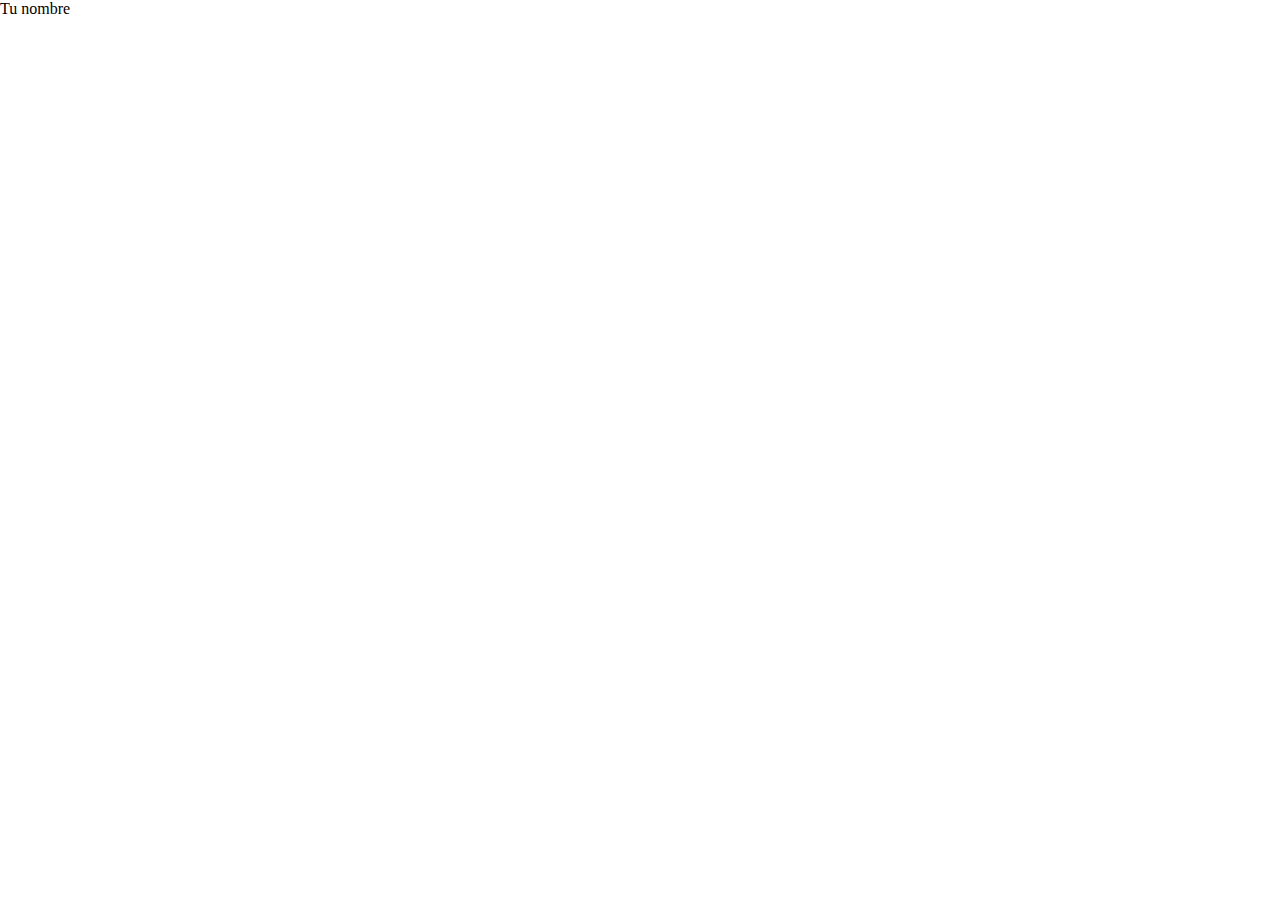
==== index.html @ 84bbcfee "proyecto 1" ====
<!DOCTYPE html>
<html lang="es">
<head>
    <meta charset="UTF-8">
    <meta http-equiv="X-UA-Compatible" content="IE=edge">
    <meta name="viewport" content="width=device-width, initial-scale=1.0">
    <title>Nombre Apellido</title>

    <!-- CSS -->
    <link rel="stylesheet" href="css/styles.css">
</head>
<body>
    <header>
        <a href="#inicio">Tu nombre</a>     
    </header>

    <!-- La estructura básica y la vinculación con CSS estan listas. A codear! 💪  -->
    <!-- En este archivo escriban su HTML -->

</body>
</html>
---- css/styles.css ----
/* En este archivo escriban su CSS */

/* Fonts */
/* Importar aquí la font */



/* Aquí les dejamos como ayuda este "reset" en el cual ajustamos algunas propiedades
*  cuyos valores asigna por defecto el navegador.
*/

/* Reset */
* {
    box-sizing: border-box;
    margin: 0;
    padding: 0;
    /* Para que el scrolleo en la one page sea suave */
    scroll-behavior: smooth;
}

/* Para quitar los puntos a los items de listas */
ul {
    list-style: none;
}

/* Para que los enlaces hereden el color de texto y no tengan subrayado */
a {
    text-decoration: none;
    color: inherit;
}

/* Este max-width es para que el contenido no se "estire" demasiado hacia los costados y
*  el margin: auto; para tenerlo centrado fácilmente ;)
*/
main {
    max-width: 1200px;
    margin: auto;
}

/* Recomendaciones! 
*  - Comenzar desde lo más general y luego ir hacia lo mas específico, asignando primero
*    "estilos generales". Una buena idea sería comenzar por el <body> ;)
*
*  - Recuerden que queremos evitar "repetir código", en CSS usando la cualidad de la herencia
*    podemos setear ciertas propiedades en un elemento padre y dejar que sean heredadas (por ejemplo: font-size)
*
*  - Nadie sabe todas las propiedades CSS de memoria, si no saben como hacer algo no lo recuerdan, la respuesta
*    pueden encontrarla buscando en la web algo como "CSS como hacer ... " o "propiedad css para hacer ..."
*
*  - Usen mucho las herramientas para desarrolladores del navegador para ir
*    probando el CSS que escriben, resolver dudas y problemas.
*
*  - Paciencia, resiliencia y creatividad! No se desanimen, las primeras experiencias maquetando con HTML y CSS
*    pueden ser frustrantes, pero estas habilidades se van desarrollando con la experiencia, es como aprender
*    un trabajo manual, hacer una artesanía, tocar un instrumento musical... la práctica es todo!
*/
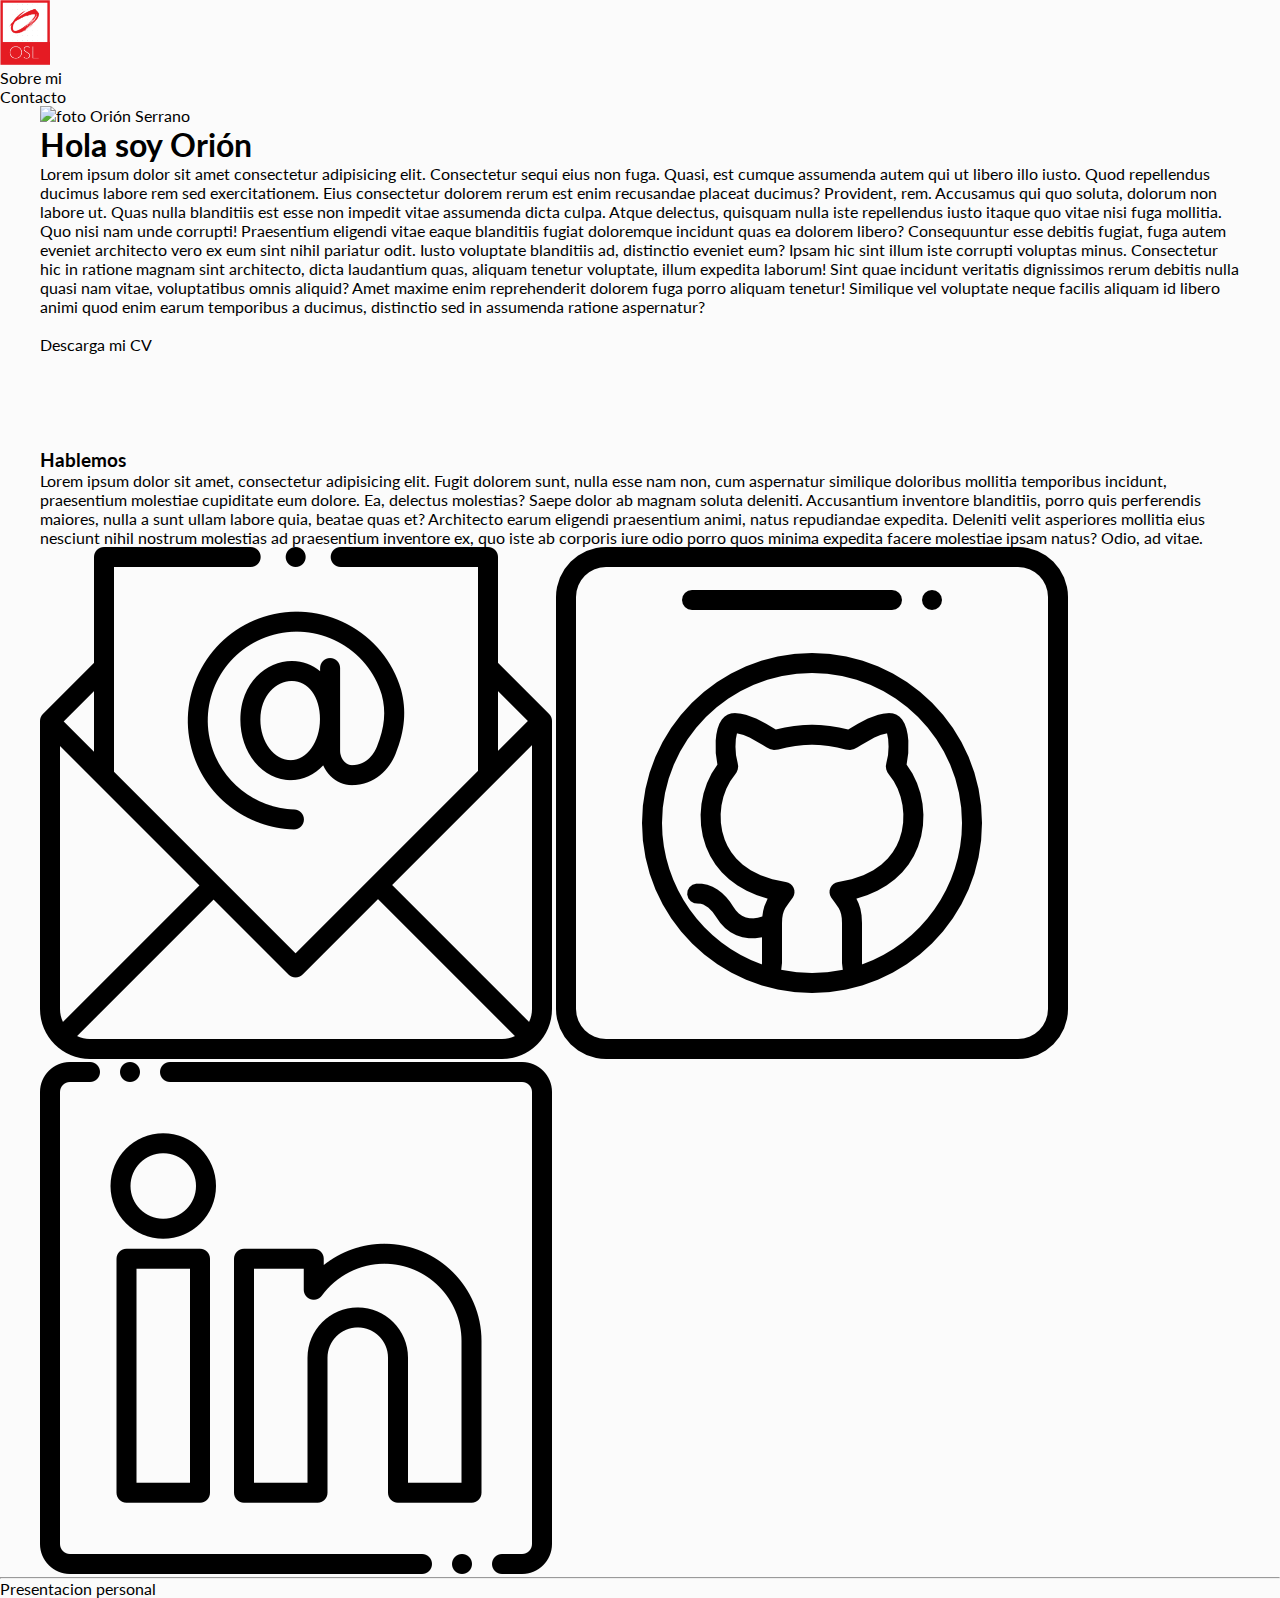
==== commit b1f2558c: "proyecto 1 mod 17-04" ====
--- a/index.html
+++ b/index.html
@@ -4,18 +4,68 @@
     <meta charset="UTF-8">
     <meta http-equiv="X-UA-Compatible" content="IE=edge">
     <meta name="viewport" content="width=device-width, initial-scale=1.0">
-    <title>Nombre Apellido</title>
-
+    <title>Orión Serrano</title>
     <!-- CSS -->
     <link rel="stylesheet" href="css/styles.css">
+    <script src="https://kit.fontawesome.com/dd3e0760e7.js" crossorigin="anonymous"></script>
 </head>
+<!-- La estructura básica y la vinculación con CSS estan listas. A codear! 💪  -->
+<!-- En este archivo escriban su HTML -->
 <body>
-    <header>
-        <a href="#inicio">Tu nombre</a>     
+    <header >
+        <figure><img src="logo-personal.png" alt="logo" width="50"></figure>
+        <nav>
+         <div id="main-principal">
+             <ul>
+                 <li><a href="#">Sobre mi</a></li>
+                 <li><a href="#contact">Contacto</a></li>
+             </ul>
+         </div>
+        </nav>
     </header>
+    <main>
+        <section id="image">
+            <figure id="home"><img src="https://lh3.googleusercontent.com/a/AGNmyxa36-iMEMxq6zDVllg8yfJmCISrjHa60x_llEbMBg=s288" alt="foto Orión Serrano"></figure>
+        </section>
+        <section id="about">
+            <h1>Hola soy Orión</h1>
+            <article>
+                <p>
+                    Lorem ipsum dolor sit amet consectetur adipisicing elit. Consectetur sequi eius non fuga. Quasi, est cumque assumenda autem qui ut libero illo iusto. Quod repellendus ducimus labore rem sed exercitationem.
+                    Eius consectetur dolorem rerum est enim recusandae placeat ducimus? Provident, rem. Accusamus qui quo soluta, dolorum non labore ut. Quas nulla blanditiis est esse non impedit vitae assumenda dicta culpa.
+                    Atque delectus, quisquam nulla iste repellendus iusto itaque quo vitae nisi fuga mollitia. Quo nisi nam unde corrupti! Praesentium eligendi vitae eaque blanditiis fugiat doloremque incidunt quas ea dolorem libero?
+                    Consequuntur esse debitis fugiat, fuga autem eveniet architecto vero ex eum sint nihil pariatur odit. Iusto voluptate blanditiis ad, distinctio eveniet eum? Ipsam hic sint illum iste corrupti voluptas minus.
+                    Consectetur hic in ratione magnam sint architecto, dicta laudantium quas, aliquam tenetur voluptate, illum expedita laborum! Sint quae incidunt veritatis dignissimos rerum debitis nulla quasi nam vitae, voluptatibus omnis aliquid?
+                    Amet maxime enim reprehenderit dolorem fuga porro aliquam tenetur! Similique vel voluptate neque facilis aliquam id libero animi quod enim earum temporibus a ducimus, distinctio sed in assumenda ratione aspernatur?
+                </p>
+            </article>
+            <br>
+            <article>
+                <a href="CV.pdf" target="_blank">Descarga mi CV</a>
+            </article>
+        </section>
+        <br>
+        <br>
+        <br>
+        <br>
+        <br>
+        <section id="contact">
+            <article>
+                <h3>Hablemos</h3>
+                <p>
+                    Lorem ipsum dolor sit amet, consectetur adipisicing elit. Fugit dolorem sunt, nulla esse nam non, cum aspernatur similique doloribus mollitia temporibus incidunt, praesentium molestiae cupiditate eum dolore. Ea, delectus molestias?
+                    Saepe dolor ab magnam soluta deleniti. Accusantium inventore blanditiis, porro quis perferendis maiores, nulla a sunt ullam labore quia, beatae quas et? Architecto earum eligendi praesentium animi, natus repudiandae expedita.
+                    Deleniti velit asperiores mollitia eius nesciunt nihil nostrum molestias ad praesentium inventore ex, quo iste ab corporis iure odio porro quos minima expedita facere molestiae ipsam natus? Odio, ad vitae.
+                </p>
+                <figure>
+                    <a href="" target="_blank"><img src="img/mail.png" alt="e-mail"> <img src="img/github.png" alt="github"> <img src="img/linkedin.png" alt="linkedin"></a>
+                </figure>
+            </article>
 
-    <!-- La estructura básica y la vinculación con CSS estan listas. A codear! 💪  -->
-    <!-- En este archivo escriban su HTML -->
+        </section>
+    </main>
+    <hr>
+    <footer>Presentacion personal <a href="#home"><i class="fa-solid fa-turn-up"></i></a></footer>
+</body>
+</html>
 
-</body>
-</html>--- a/css/styles.css
+++ b/css/styles.css
@@ -2,7 +2,7 @@
 
 /* Fonts */
 /* Importar aquí la font */
-
+@import url('https://fonts.googleapis.com/css2?family=Lato:ital,wght@0,700;1,400&display=swap');
 
 
 /* Aquí les dejamos como ayuda este "reset" en el cual ajustamos algunas propiedades
@@ -10,6 +10,10 @@
 */
 
 /* Reset */
+body {
+    background-color: #fbfbfb;
+    font-family: 'Lato', sans-serif;
+}
 * {
     box-sizing: border-box;
     margin: 0;
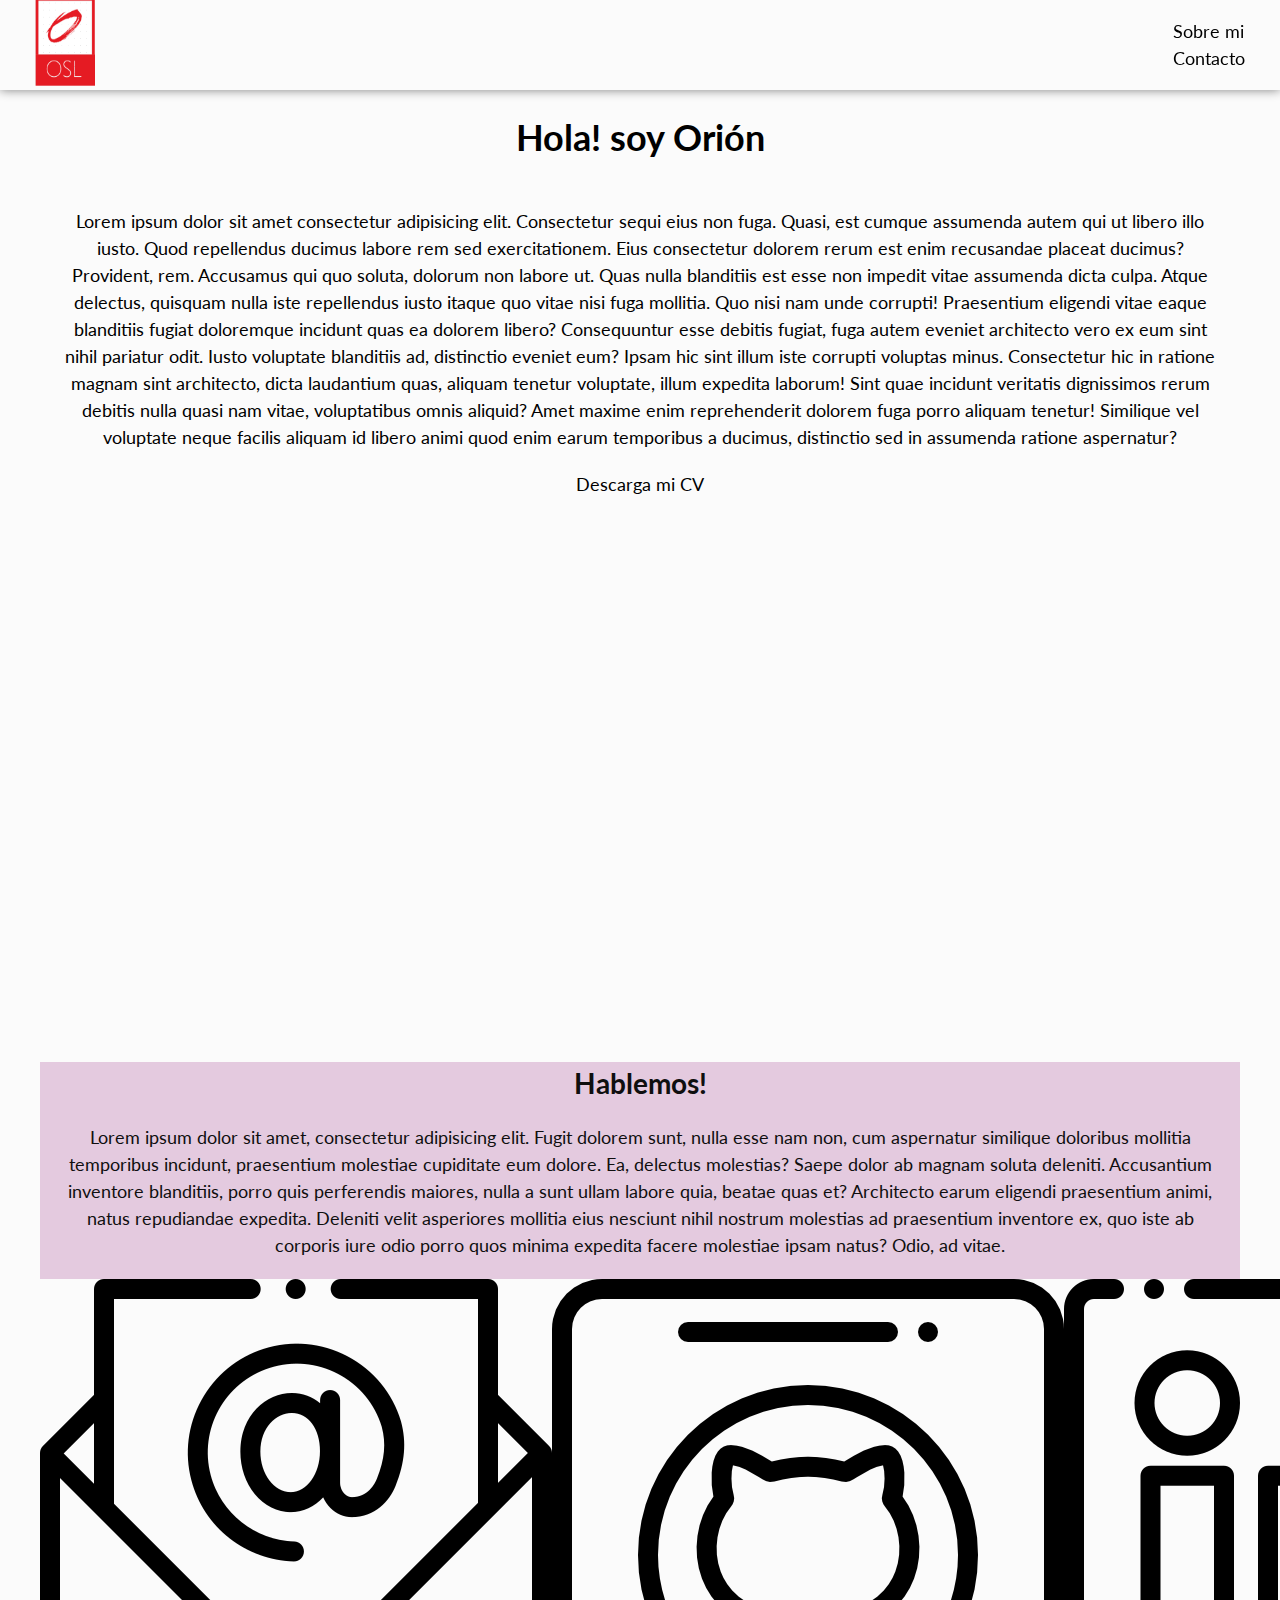
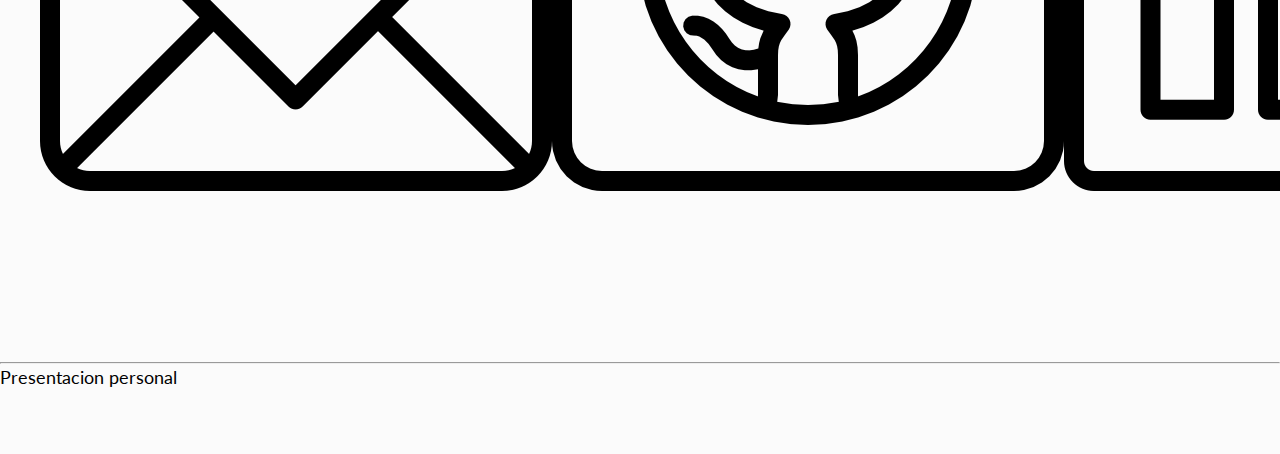
==== commit 15413a37: "mod 21-04" ====
--- a/index.html
+++ b/index.html
@@ -12,23 +12,20 @@
 <!-- La estructura básica y la vinculación con CSS estan listas. A codear! 💪  -->
 <!-- En este archivo escriban su HTML -->
 <body>
-    <header >
-        <figure><img src="logo-personal.png" alt="logo" width="50"></figure>
+    <header id="home">
+        <figure><img src="logo-personal.png" alt="logo" width="60" height="89"></figure>
         <nav>
-         <div id="main-principal">
              <ul>
                  <li><a href="#">Sobre mi</a></li>
                  <li><a href="#contact">Contacto</a></li>
              </ul>
-         </div>
         </nav>
     </header>
+    <br>
     <main>
-        <section id="image">
-            <figure id="home"><img src="https://lh3.googleusercontent.com/a/AGNmyxa36-iMEMxq6zDVllg8yfJmCISrjHa60x_llEbMBg=s288" alt="foto Orión Serrano"></figure>
-        </section>
         <section id="about">
-            <h1>Hola soy Orión</h1>
+            <figure ><img id="image" src="https://lh3.googleusercontent.com/a/AGNmyxa36-iMEMxq6zDVllg8yfJmCISrjHa60x_llEbMBg=s288" alt="foto Orión Serrano"></figure>
+            <h1>Hola! soy Orión</h1>
             <article>
                 <p>
                     Lorem ipsum dolor sit amet consectetur adipisicing elit. Consectetur sequi eius non fuga. Quasi, est cumque assumenda autem qui ut libero illo iusto. Quod repellendus ducimus labore rem sed exercitationem.
@@ -38,8 +35,7 @@
                     Consectetur hic in ratione magnam sint architecto, dicta laudantium quas, aliquam tenetur voluptate, illum expedita laborum! Sint quae incidunt veritatis dignissimos rerum debitis nulla quasi nam vitae, voluptatibus omnis aliquid?
                     Amet maxime enim reprehenderit dolorem fuga porro aliquam tenetur! Similique vel voluptate neque facilis aliquam id libero animi quod enim earum temporibus a ducimus, distinctio sed in assumenda ratione aspernatur?
                 </p>
-            </article>
-            <br>
+            </article>  
             <article>
                 <a href="CV.pdf" target="_blank">Descarga mi CV</a>
             </article>
@@ -50,15 +46,19 @@
         <br>
         <br>
         <section id="contact">
-            <article>
-                <h3>Hablemos</h3>
-                <p>
+            <article class="background">
+                <h3>Hablemos!</h3>
+                <p >
                     Lorem ipsum dolor sit amet, consectetur adipisicing elit. Fugit dolorem sunt, nulla esse nam non, cum aspernatur similique doloribus mollitia temporibus incidunt, praesentium molestiae cupiditate eum dolore. Ea, delectus molestias?
                     Saepe dolor ab magnam soluta deleniti. Accusantium inventore blanditiis, porro quis perferendis maiores, nulla a sunt ullam labore quia, beatae quas et? Architecto earum eligendi praesentium animi, natus repudiandae expedita.
                     Deleniti velit asperiores mollitia eius nesciunt nihil nostrum molestias ad praesentium inventore ex, quo iste ab corporis iure odio porro quos minima expedita facere molestiae ipsam natus? Odio, ad vitae.
                 </p>
-                <figure>
-                    <a href="" target="_blank"><img src="img/mail.png" alt="e-mail"> <img src="img/github.png" alt="github"> <img src="img/linkedin.png" alt="linkedin"></a>
+            </article>
+            <article>
+                <figure class="icons">
+                    <a href="mailto:orionserrano115@gmail.com?Subject=Un%20gusto%20saludarle" target="_blank"><img src="img/mail.png" alt="e-mail"></a>
+                    <a href="https://github.com/orionserrano115" target="_blank"> <img src="img/github.png" alt="github"></a>
+                    <a href="https://www.linkedin.com/in/ori%C3%B3n-serrano-linarez-9a2b76230/" target="_blank"> <img src="img/linkedin.png" alt="linkedin"></a>
                 </figure>
             </article>
 
--- a/css/styles.css
+++ b/css/styles.css
@@ -13,7 +13,10 @@
 body {
     background-color: #fbfbfb;
     font-family: 'Lato', sans-serif;
+    font-size: 18px;
+    line-height: 1.5
 }
+
 * {
     box-sizing: border-box;
     margin: 0;
@@ -21,12 +24,44 @@
     /* Para que el scrolleo en la one page sea suave */
     scroll-behavior: smooth;
 }
+ header {
+    position: fixed;
+    width: 100%;
+    background-color: #fbfbfb;
+    display: flex;
+    justify-content: space-between;
+    align-items: center;
+    height: 90px;
+    padding-left: 35px;
+    box-shadow: 0 0 10px 0 gray;
+    
+}
 
 /* Para quitar los puntos a los items de listas */
 ul {
     list-style: none;
+    padding-right: 35px;
+    
+    
 }
 
+#image {
+    border-radius:50%;
+    width: 400px;
+    padding-top: 2rem;
+}   
+
+
+
+h1 {
+    font-size: 36px;
+    padding: 1.5rem;
+}
+
+h3 {
+    font-size: 28px;
+
+}
 /* Para que los enlaces hereden el color de texto y no tengan subrayado */
 a {
     text-decoration: none;
@@ -39,6 +74,30 @@
 main {
     max-width: 1200px;
     margin: auto;
+}
+
+section{
+    height: 100vh;
+    text-align: center;
+}
+
+.background {
+    background-color: rgba(175, 89, 158, 0.3);
+    color: #0f0f0f;
+}
+
+p {
+    padding: 20px 20px;
+}
+
+.icons {
+    display: flex;
+    justify-content: space-around;
+    font-size: 50px;
+}
+
+footer {
+    height: 90px;
 }
 
 /* Recomendaciones! 
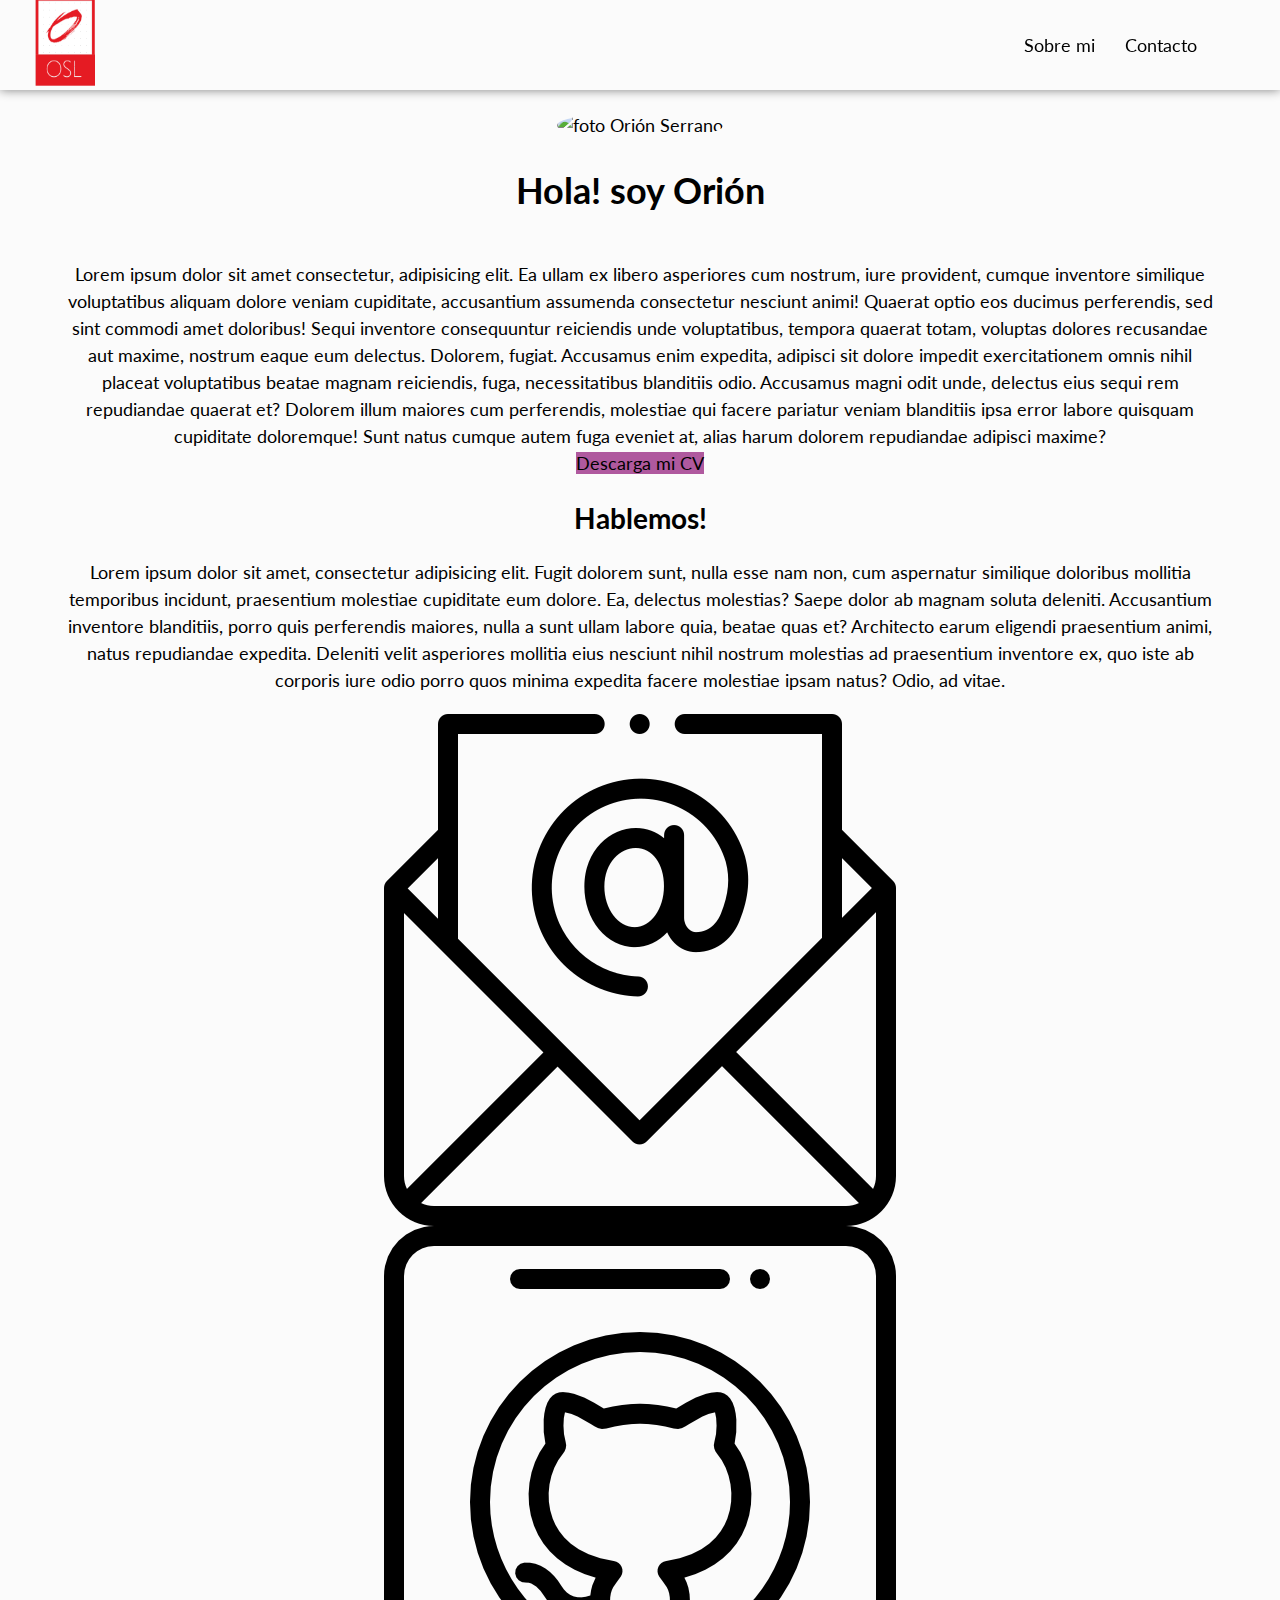
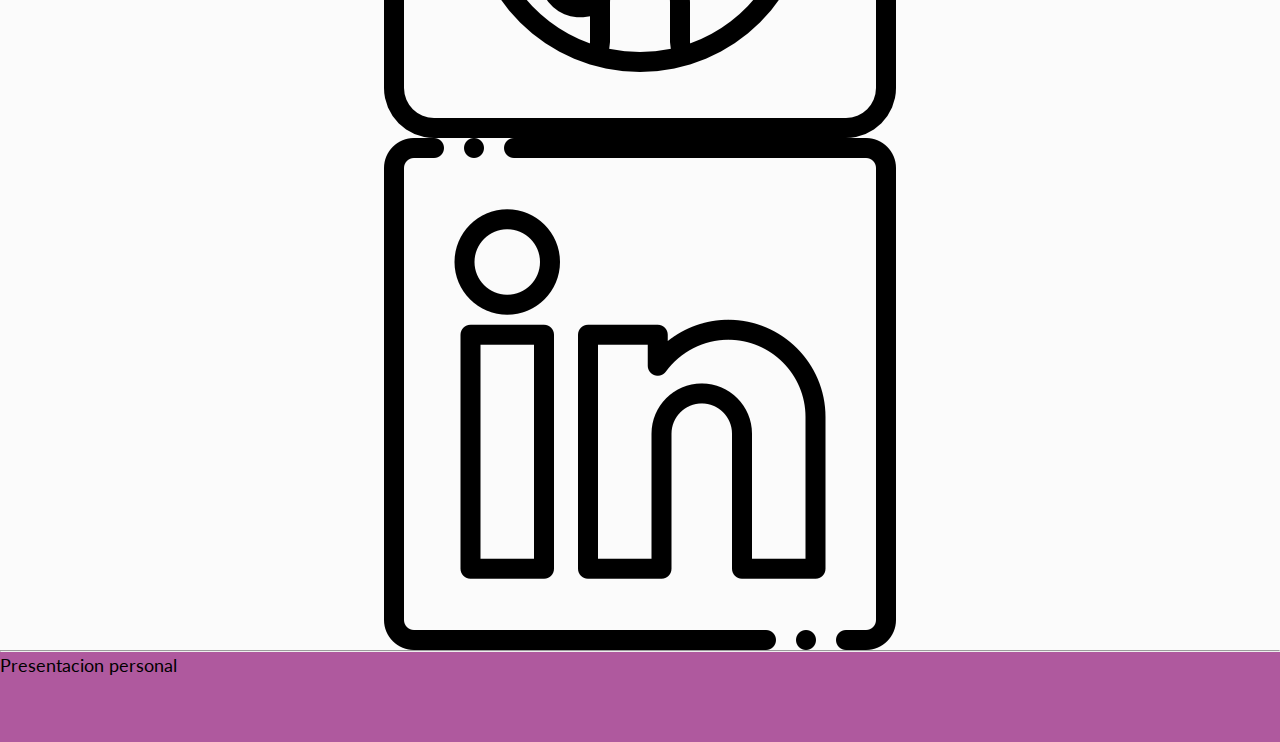
==== commit 267b156b: "mod 23-04" ====
--- a/index.html
+++ b/index.html
@@ -12,41 +12,32 @@
 <!-- La estructura básica y la vinculación con CSS estan listas. A codear! 💪  -->
 <!-- En este archivo escriban su HTML -->
 <body>
-    <header id="home">
-        <figure><img src="logo-personal.png" alt="logo" width="60" height="89"></figure>
+    <header>
+        <figure class="logo"><img src="logo-personal.png" alt="logo" width="60" height="89"></figure>
         <nav>
              <ul>
-                 <li><a href="#">Sobre mi</a></li>
+                 <li><a href="#about">Sobre mi</a></li>
                  <li><a href="#contact">Contacto</a></li>
              </ul>
         </nav>
     </header>
-    <br>
     <main>
-        <section id="about">
+        <section id="about" style="height: 100%; width: 100%;">
             <figure ><img id="image" src="https://lh3.googleusercontent.com/a/AGNmyxa36-iMEMxq6zDVllg8yfJmCISrjHa60x_llEbMBg=s288" alt="foto Orión Serrano"></figure>
-            <h1>Hola! soy Orión</h1>
             <article>
+                <h1>Hola! soy Orión</h1>
                 <p>
-                    Lorem ipsum dolor sit amet consectetur adipisicing elit. Consectetur sequi eius non fuga. Quasi, est cumque assumenda autem qui ut libero illo iusto. Quod repellendus ducimus labore rem sed exercitationem.
-                    Eius consectetur dolorem rerum est enim recusandae placeat ducimus? Provident, rem. Accusamus qui quo soluta, dolorum non labore ut. Quas nulla blanditiis est esse non impedit vitae assumenda dicta culpa.
-                    Atque delectus, quisquam nulla iste repellendus iusto itaque quo vitae nisi fuga mollitia. Quo nisi nam unde corrupti! Praesentium eligendi vitae eaque blanditiis fugiat doloremque incidunt quas ea dolorem libero?
-                    Consequuntur esse debitis fugiat, fuga autem eveniet architecto vero ex eum sint nihil pariatur odit. Iusto voluptate blanditiis ad, distinctio eveniet eum? Ipsam hic sint illum iste corrupti voluptas minus.
-                    Consectetur hic in ratione magnam sint architecto, dicta laudantium quas, aliquam tenetur voluptate, illum expedita laborum! Sint quae incidunt veritatis dignissimos rerum debitis nulla quasi nam vitae, voluptatibus omnis aliquid?
-                    Amet maxime enim reprehenderit dolorem fuga porro aliquam tenetur! Similique vel voluptate neque facilis aliquam id libero animi quod enim earum temporibus a ducimus, distinctio sed in assumenda ratione aspernatur?
+                    Lorem ipsum dolor sit amet consectetur, adipisicing elit. Ea ullam ex libero asperiores cum nostrum, iure provident, cumque inventore similique voluptatibus aliquam dolore veniam cupiditate, accusantium assumenda consectetur nesciunt animi!
+                    Quaerat optio eos ducimus perferendis, sed sint commodi amet doloribus! Sequi inventore consequuntur reiciendis unde voluptatibus, tempora quaerat totam, voluptas dolores recusandae aut maxime, nostrum eaque eum delectus. Dolorem, fugiat.
+                    Accusamus enim expedita, adipisci sit dolore impedit exercitationem omnis nihil placeat voluptatibus beatae magnam reiciendis, fuga, necessitatibus blanditiis odio. Accusamus magni odit unde, delectus eius sequi rem repudiandae quaerat et?
+                    Dolorem illum maiores cum perferendis, molestiae qui facere pariatur veniam blanditiis ipsa error labore quisquam cupiditate doloremque! Sunt natus cumque autem fuga eveniet at, alias harum dolorem repudiandae adipisci maxime?
+                    <br>
+                    <a class="download" href="CV.pdf" target="_blank">Descarga mi CV</a>
                 </p>
-            </article>  
-            <article>
-                <a href="CV.pdf" target="_blank">Descarga mi CV</a>
             </article>
         </section>
-        <br>
-        <br>
-        <br>
-        <br>
-        <br>
-        <section id="contact">
-            <article class="background">
+        <section id="contact" style="height: 100%; width: 100%;"  >
+            <article>
                 <h3>Hablemos!</h3>
                 <p >
                     Lorem ipsum dolor sit amet, consectetur adipisicing elit. Fugit dolorem sunt, nulla esse nam non, cum aspernatur similique doloribus mollitia temporibus incidunt, praesentium molestiae cupiditate eum dolore. Ea, delectus molestias?
@@ -55,17 +46,17 @@
                 </p>
             </article>
             <article>
-                <figure class="icons">
-                    <a href="mailto:orionserrano115@gmail.com?Subject=Un%20gusto%20saludarle" target="_blank"><img src="img/mail.png" alt="e-mail"></a>
-                    <a href="https://github.com/orionserrano115" target="_blank"> <img src="img/github.png" alt="github"></a>
-                    <a href="https://www.linkedin.com/in/ori%C3%B3n-serrano-linarez-9a2b76230/" target="_blank"> <img src="img/linkedin.png" alt="linkedin"></a>
+                <figure >
+                    <a class="icons" href="mailto:orionserrano115@gmail.com?Subject=Un%20gusto%20saludarle" target="_blank"><img src="img/mail.png" alt="e-mail"></a>
+                    <a class="icons" href="https://github.com/orionserrano115" target="_blank"> <img src="img/github.png" alt="github"></a>
+                    <a class="icons" href="https://www.linkedin.com/in/ori%C3%B3n-serrano-linarez-9a2b76230/" target="_blank"> <img src="img/linkedin.png" alt="linkedin"></a>
                 </figure>
             </article>
 
         </section>
     </main>
     <hr>
-    <footer>Presentacion personal <a href="#home"><i class="fa-solid fa-turn-up"></i></a></footer>
+    <footer>Presentacion personal </footer>
 </body>
 </html>
 
--- a/css/styles.css
+++ b/css/styles.css
@@ -14,7 +14,7 @@
     background-color: #fbfbfb;
     font-family: 'Lato', sans-serif;
     font-size: 18px;
-    line-height: 1.5
+    line-height: 1.5;
 }
 
 * {
@@ -32,7 +32,7 @@
     justify-content: space-between;
     align-items: center;
     height: 90px;
-    padding-left: 35px;
+    padding: 35px;
     box-shadow: 0 0 10px 0 gray;
     
 }
@@ -41,15 +41,21 @@
 ul {
     list-style: none;
     padding-right: 35px;
-    
-    
+}
+
+li {
+    display: inline;
+    padding: 0.8rem;
+
+
 }
 
 #image {
     border-radius:50%;
     width: 400px;
-    padding-top: 2rem;
-}   
+    margin-top:7rem;
+    
+}
 
 
 
@@ -74,30 +80,31 @@
 main {
     max-width: 1200px;
     margin: auto;
+    /* min-width: 300px; */
 }
 
 section{
-    height: 100vh;
     text-align: center;
 }
 
-.background {
-    background-color: rgba(175, 89, 158, 0.3);
-    color: #0f0f0f;
+.download {
+    background-color: #af599e;
 }
 
 p {
-    padding: 20px 20px;
+    padding: 20px;
 }
 
 .icons {
     display: flex;
     justify-content: space-around;
-    font-size: 50px;
+    font-size: 15px;
+
 }
 
 footer {
     height: 90px;
+    background-color:#af599e;
 }
 
 /* Recomendaciones! 
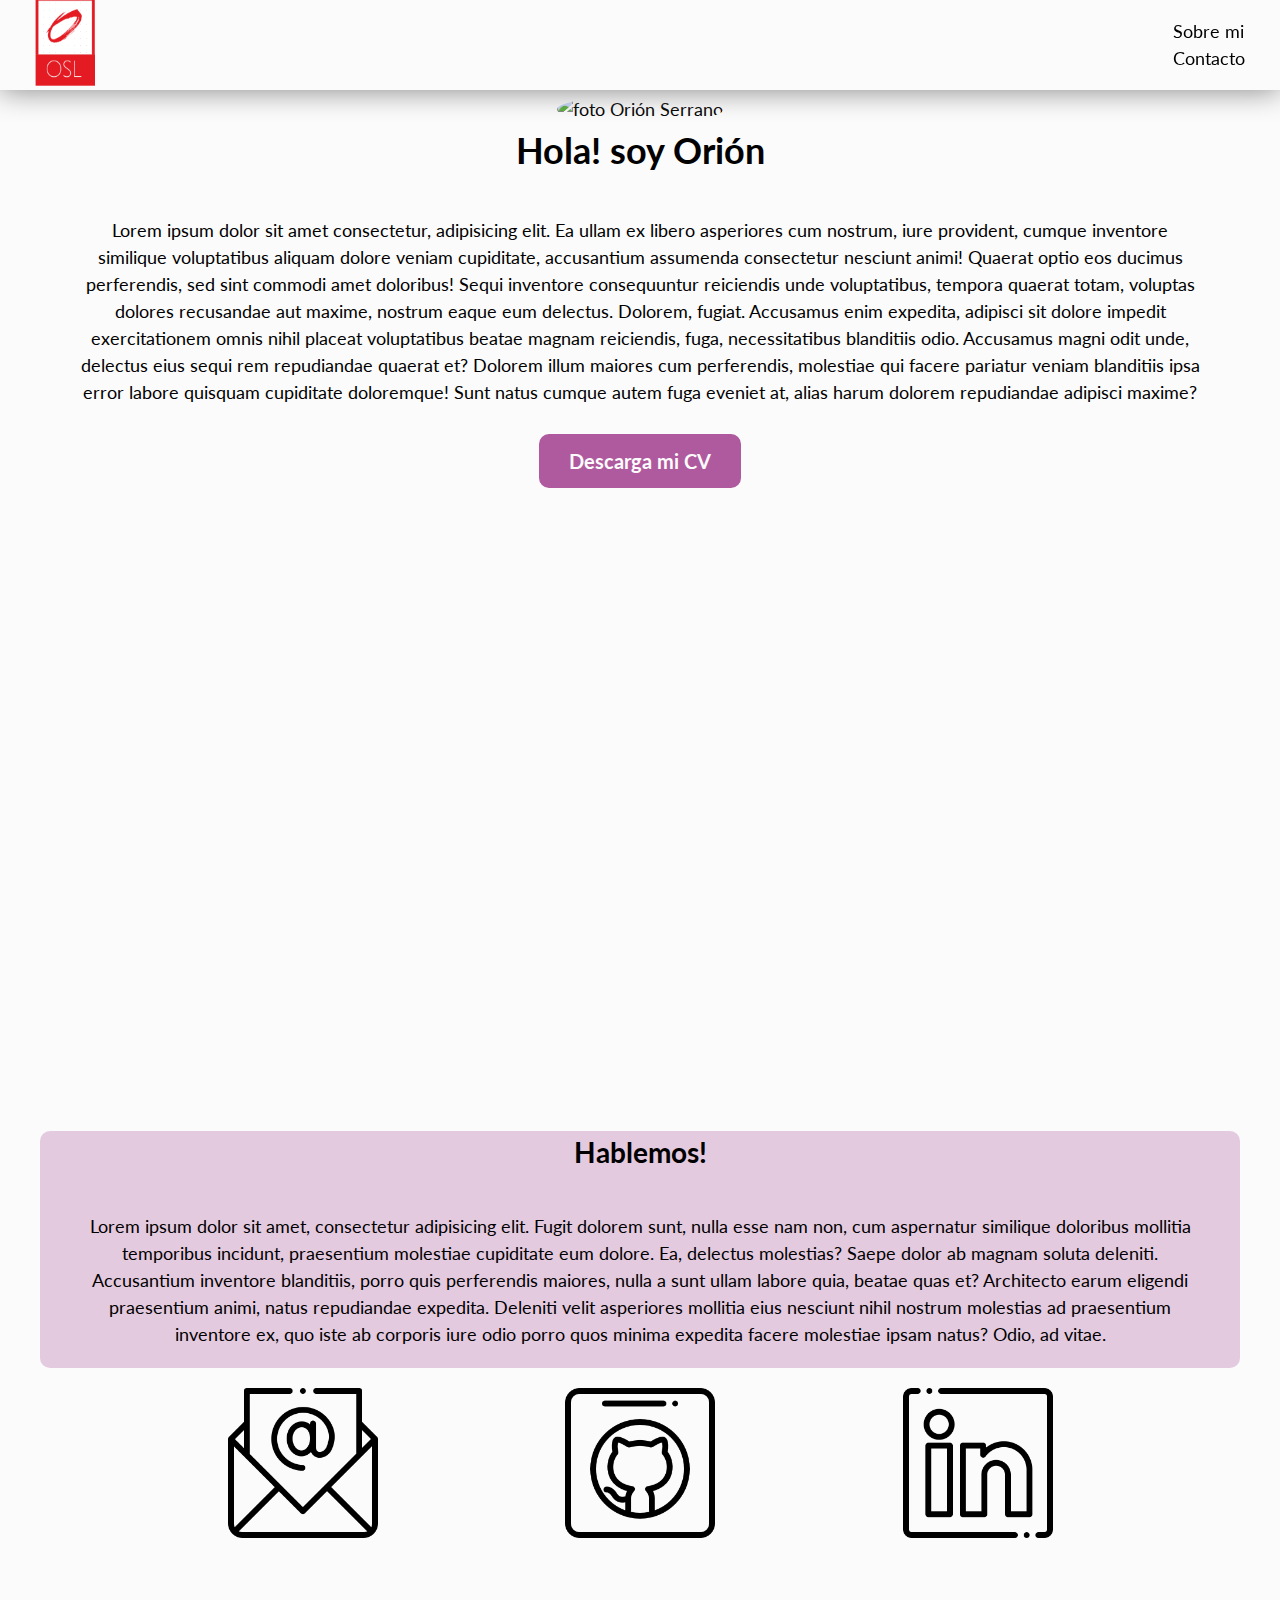
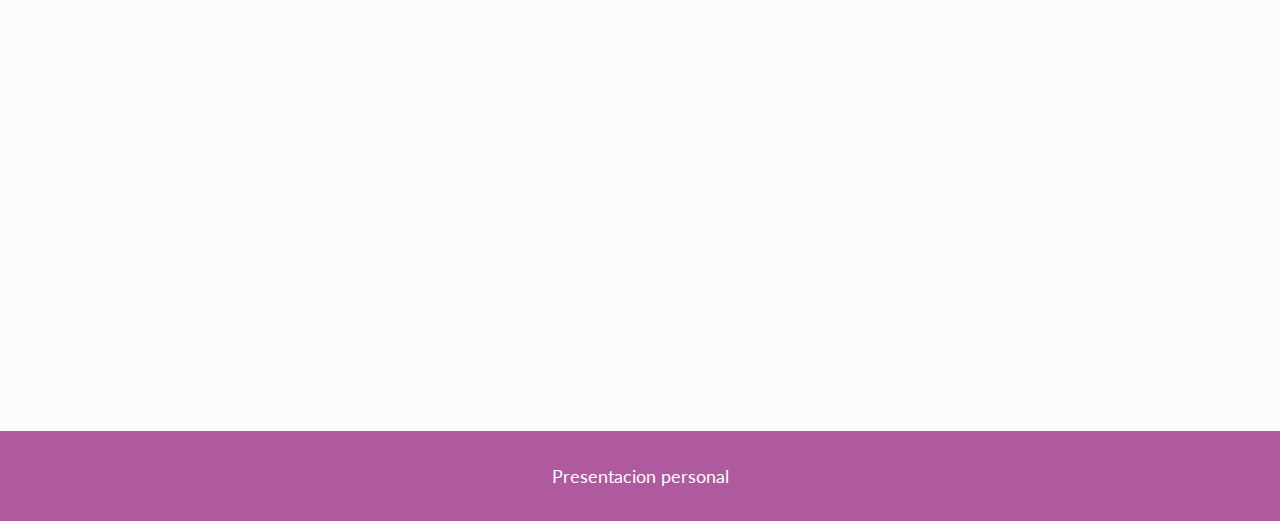
==== commit 7f158377: "mod 24-04" ====
--- a/index.html
+++ b/index.html
@@ -15,47 +15,51 @@
     <header>
         <figure class="logo"><img src="logo-personal.png" alt="logo" width="60" height="89"></figure>
         <nav>
-             <ul>
-                 <li><a href="#about">Sobre mi</a></li>
-                 <li><a href="#contact">Contacto</a></li>
+             <ul >
+                 <li><a class="nav" href="#about">Sobre mi</a></li>
+                 <li><a class="nav" href="#contact">Contacto</a></li>
              </ul>
         </nav>
     </header>
     <main>
-        <section id="about" style="height: 100%; width: 100%;">
+        <section id="about">
             <figure ><img id="image" src="https://lh3.googleusercontent.com/a/AGNmyxa36-iMEMxq6zDVllg8yfJmCISrjHa60x_llEbMBg=s288" alt="foto Orión Serrano"></figure>
             <article>
-                <h1>Hola! soy Orión</h1>
+                <h1 class="title">Hola! soy Orión</h1>
                 <p>
                     Lorem ipsum dolor sit amet consectetur, adipisicing elit. Ea ullam ex libero asperiores cum nostrum, iure provident, cumque inventore similique voluptatibus aliquam dolore veniam cupiditate, accusantium assumenda consectetur nesciunt animi!
                     Quaerat optio eos ducimus perferendis, sed sint commodi amet doloribus! Sequi inventore consequuntur reiciendis unde voluptatibus, tempora quaerat totam, voluptas dolores recusandae aut maxime, nostrum eaque eum delectus. Dolorem, fugiat.
                     Accusamus enim expedita, adipisci sit dolore impedit exercitationem omnis nihil placeat voluptatibus beatae magnam reiciendis, fuga, necessitatibus blanditiis odio. Accusamus magni odit unde, delectus eius sequi rem repudiandae quaerat et?
                     Dolorem illum maiores cum perferendis, molestiae qui facere pariatur veniam blanditiis ipsa error labore quisquam cupiditate doloremque! Sunt natus cumque autem fuga eveniet at, alias harum dolorem repudiandae adipisci maxime?
                     <br>
-                    <a class="download" href="CV.pdf" target="_blank">Descarga mi CV</a>
                 </p>
+                <a class="download" href="CV.pdf" target="_blank">Descarga mi CV</a>
             </article>
+            <br id="contact">
+            <br>
+            <br>
+            <br>
         </section>
-        <section id="contact" style="height: 100%; width: 100%;"  >
+        <section >
             <article>
-                <h3>Hablemos!</h3>
+                <div>
+                <h3 class="subtitle">Hablemos!</h3>
                 <p >
                     Lorem ipsum dolor sit amet, consectetur adipisicing elit. Fugit dolorem sunt, nulla esse nam non, cum aspernatur similique doloribus mollitia temporibus incidunt, praesentium molestiae cupiditate eum dolore. Ea, delectus molestias?
                     Saepe dolor ab magnam soluta deleniti. Accusantium inventore blanditiis, porro quis perferendis maiores, nulla a sunt ullam labore quia, beatae quas et? Architecto earum eligendi praesentium animi, natus repudiandae expedita.
                     Deleniti velit asperiores mollitia eius nesciunt nihil nostrum molestias ad praesentium inventore ex, quo iste ab corporis iure odio porro quos minima expedita facere molestiae ipsam natus? Odio, ad vitae.
                 </p>
-            </article>
-            <article>
+                </div>
                 <figure >
-                    <a class="icons" href="mailto:orionserrano115@gmail.com?Subject=Un%20gusto%20saludarle" target="_blank"><img src="img/mail.png" alt="e-mail"></a>
-                    <a class="icons" href="https://github.com/orionserrano115" target="_blank"> <img src="img/github.png" alt="github"></a>
-                    <a class="icons" href="https://www.linkedin.com/in/ori%C3%B3n-serrano-linarez-9a2b76230/" target="_blank"> <img src="img/linkedin.png" alt="linkedin"></a>
+                    <ul class="icons">
+                        <li><a href="mailto:orionserrano115@gmail.com?Subject=Un%20gusto%20saludarle" target="_blank"><img src="img/mail.png" alt="e-mail" width="150" ></a></li>
+                        <li><a href="https://github.com/orionserrano115" target="_blank"> <img src="img/github.png" alt="github" width="150"></a></li>
+                        <li><a href="https://www.linkedin.com/in/ori%C3%B3n-serrano-linarez-9a2b76230/" target="_blank"> <img src="img/linkedin.png" alt="linkedin" width="150"></a></li>
+                    </ul>
                 </figure>
             </article>
-
         </section>
     </main>
-    <hr>
     <footer>Presentacion personal </footer>
 </body>
 </html>
--- a/css/styles.css
+++ b/css/styles.css
@@ -24,7 +24,24 @@
     /* Para que el scrolleo en la one page sea suave */
     scroll-behavior: smooth;
 }
- header {
+
+main {
+    max-width: 1200px;
+    margin: auto;
+    min-width: 300px;
+}
+
+section {
+    text-align: center;
+}
+
+article {
+    text-align: center;
+    min-height: 100vh;
+    /* text-align: center; */
+}
+
+header {
     position: fixed;
     width: 100%;
     background-color: #fbfbfb;
@@ -33,40 +50,31 @@
     align-items: center;
     height: 90px;
     padding: 35px;
-    box-shadow: 0 0 10px 0 gray;
+    box-shadow: 0 0 30px 0 gray;
     
 }
 
 /* Para quitar los puntos a los items de listas */
 ul {
     list-style: none;
-    padding-right: 35px;
 }
 
-li {
-    display: inline;
-    padding: 0.8rem;
-
-
+.nav {
+    
 }
 
 #image {
     border-radius:50%;
     width: 400px;
-    margin-top:7rem;
-    
+    margin-top:6rem;
 }
 
-
-
-h1 {
+.title {
     font-size: 36px;
-    padding: 1.5rem;
 }
 
-h3 {
+.subtitle {
     font-size: 28px;
-
 }
 /* Para que los enlaces hereden el color de texto y no tengan subrayado */
 a {
@@ -74,37 +82,50 @@
     color: inherit;
 }
 
+p {
+    padding: 20px;
+    margin: 20px;
+}
 /* Este max-width es para que el contenido no se "estire" demasiado hacia los costados y
 *  el margin: auto; para tenerlo centrado fácilmente ;)
 */
-main {
-    max-width: 1200px;
-    margin: auto;
-    /* min-width: 300px; */
-}
 
-section{
-    text-align: center;
-}
 
 .download {
+    
+    width: 50px;
+    font-weight: 700;
+    border-radius: 10px;
+    margin: 150px 130px;
+    padding: 15px 30px;
+    font-size: 20px;
+    color:#fbfbfb;
     background-color: #af599e;
 }
 
-p {
-    padding: 20px;
+div {
+    background-color: rgba(175, 89, 158, 0.3);
+    border-radius: 10px;
 }
 
 .icons {
     display: flex;
-    justify-content: space-around;
-    font-size: 15px;
+    justify-content: space-evenly;
+    color: rgb(12, 12, 75);
+}
 
+.icons img:hover{
+    transition: 350ms;
+    transform: scale(1.2)
 }
 
 footer {
     height: 90px;
+    color: #fbfbfb;
     background-color:#af599e;
+    display: flex;
+    align-items: center;
+    justify-content: center;
 }
 
 /* Recomendaciones! 
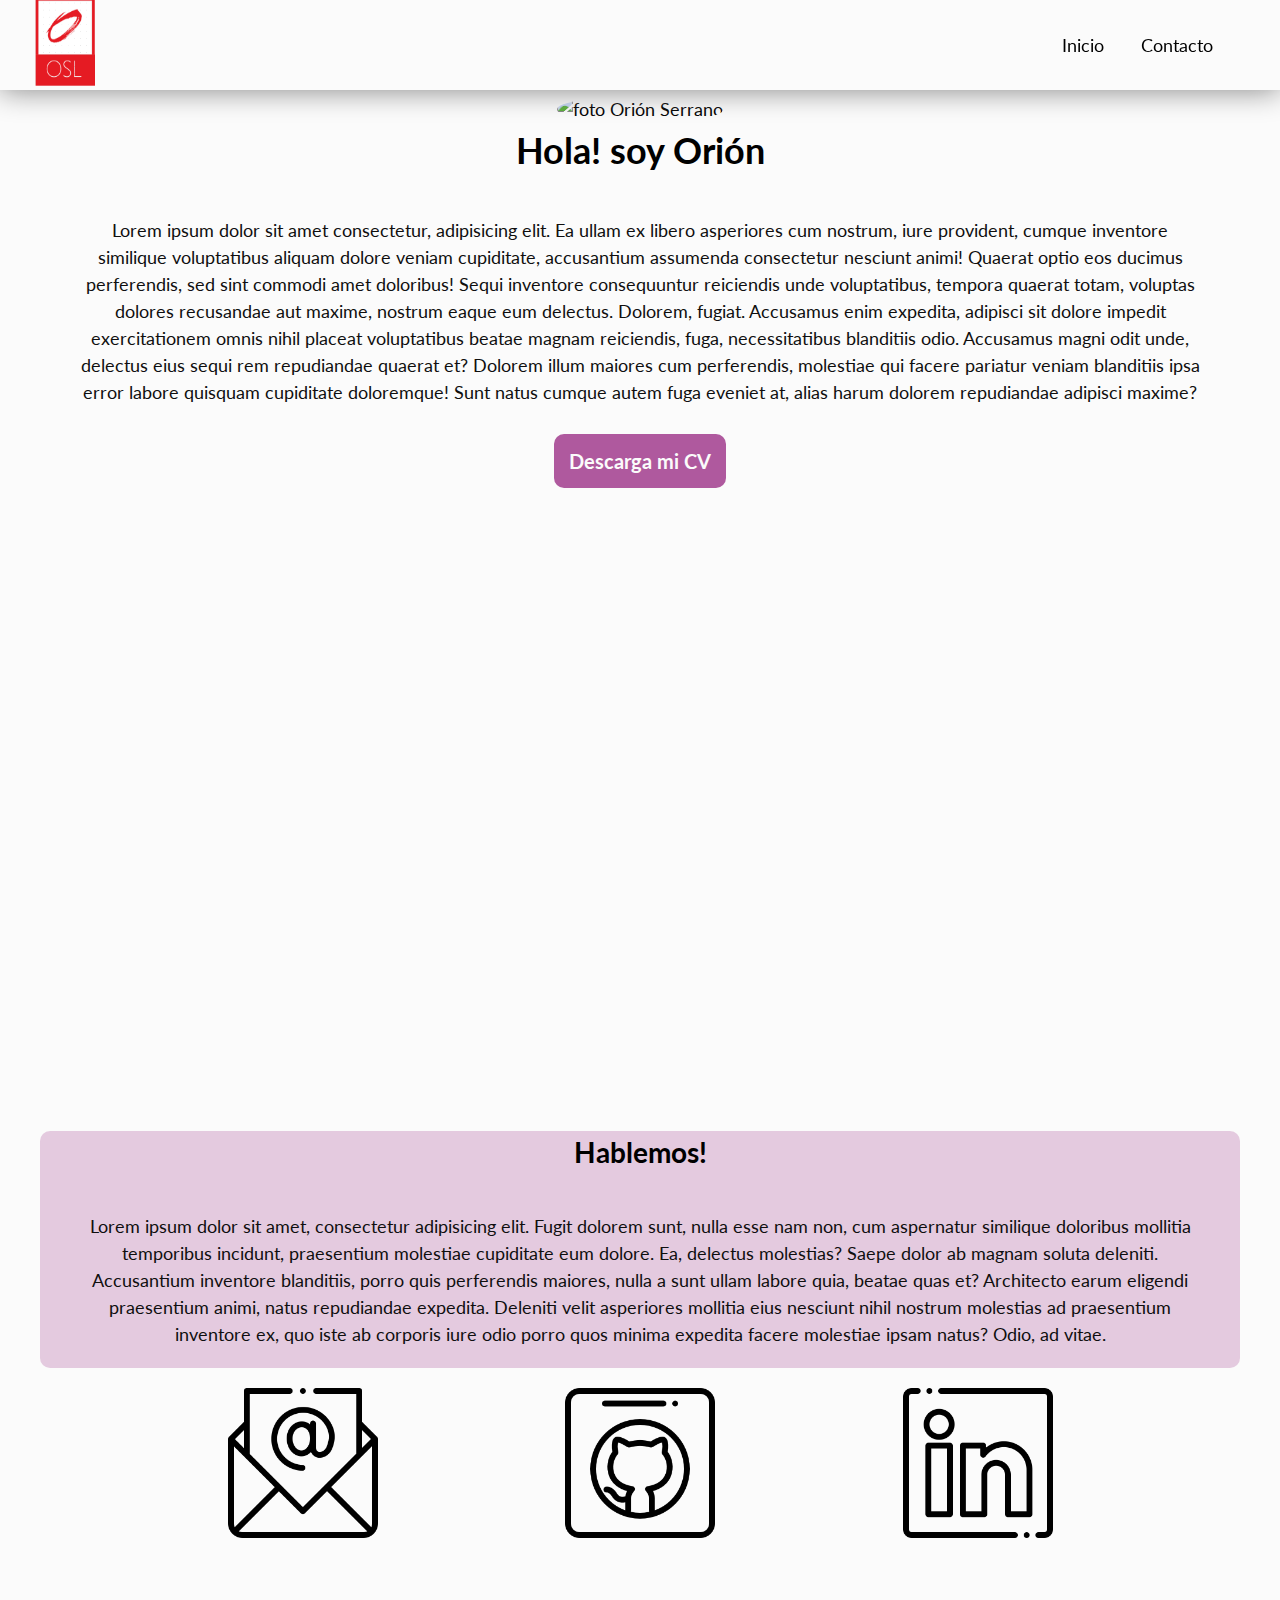
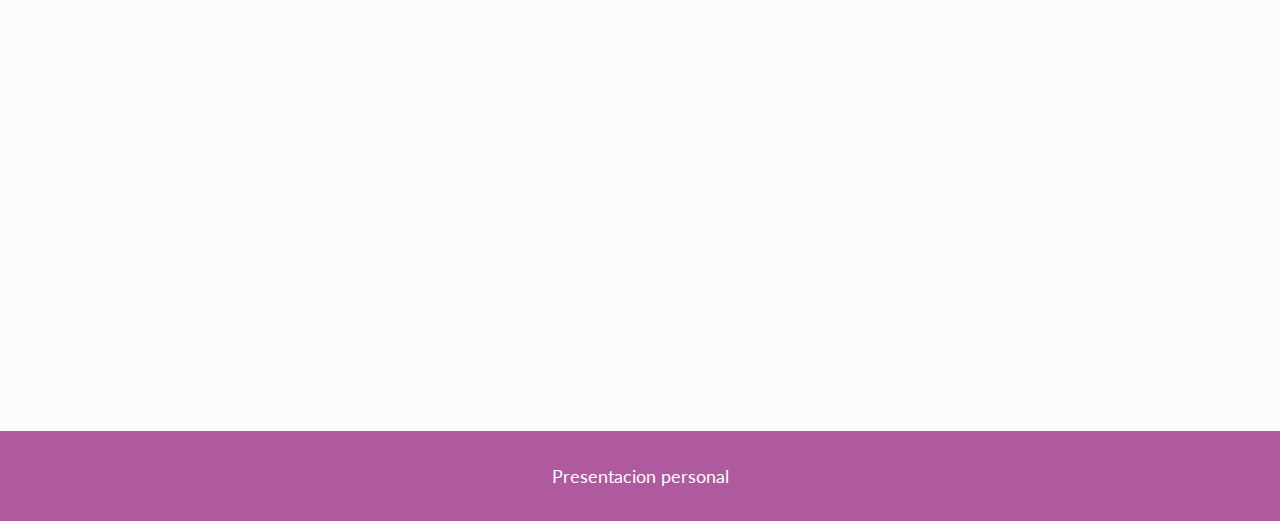
==== commit d6955e3f: "mod 24-04 v2" ====
--- a/index.html
+++ b/index.html
@@ -15,9 +15,9 @@
     <header>
         <figure class="logo"><img src="logo-personal.png" alt="logo" width="60" height="89"></figure>
         <nav>
-             <ul >
-                 <li><a class="nav" href="#about">Sobre mi</a></li>
-                 <li><a class="nav" href="#contact">Contacto</a></li>
+             <ul>
+                <li id="nav" ><a  href="#about">Inicio</a></li>
+                <li id="nav" ><a href="#contact">Contacto</a></li>
              </ul>
         </nav>
     </header>
@@ -42,7 +42,7 @@
         </section>
         <section >
             <article>
-                <div>
+                <div class="background">
                 <h3 class="subtitle">Hablemos!</h3>
                 <p >
                     Lorem ipsum dolor sit amet, consectetur adipisicing elit. Fugit dolorem sunt, nulla esse nam non, cum aspernatur similique doloribus mollitia temporibus incidunt, praesentium molestiae cupiditate eum dolore. Ea, delectus molestias?
--- a/css/styles.css
+++ b/css/styles.css
@@ -25,20 +25,22 @@
     scroll-behavior: smooth;
 }
 
+/* Este max-width es para que el contenido no se "estire" demasiado hacia los costados y
+*  el margin: auto; para tenerlo centrado fácilmente ;)
+*/
 main {
     max-width: 1200px;
     margin: auto;
-    min-width: 300px;
+    min-width: 100px;
 }
 
-section {
+section, article {
     text-align: center;
 }
 
 article {
-    text-align: center;
     min-height: 100vh;
-    /* text-align: center; */
+
 }
 
 header {
@@ -59,8 +61,10 @@
     list-style: none;
 }
 
-.nav {
-    
+#nav {
+    display: inline;
+    padding-right: 2rem;
+
 }
 
 #image {
@@ -85,25 +89,23 @@
 p {
     padding: 20px;
     margin: 20px;
+    color: #0f0f0f;
 }
-/* Este max-width es para que el contenido no se "estire" demasiado hacia los costados y
-*  el margin: auto; para tenerlo centrado fácilmente ;)
-*/
 
 
 .download {
     
-    width: 50px;
+    min-width: 50px;
     font-weight: 700;
     border-radius: 10px;
-    margin: 150px 130px;
-    padding: 15px 30px;
+    margin: 15px;
+    padding: 15px;
     font-size: 20px;
     color:#fbfbfb;
     background-color: #af599e;
 }
 
-div {
+.background {
     background-color: rgba(175, 89, 158, 0.3);
     border-radius: 10px;
 }
